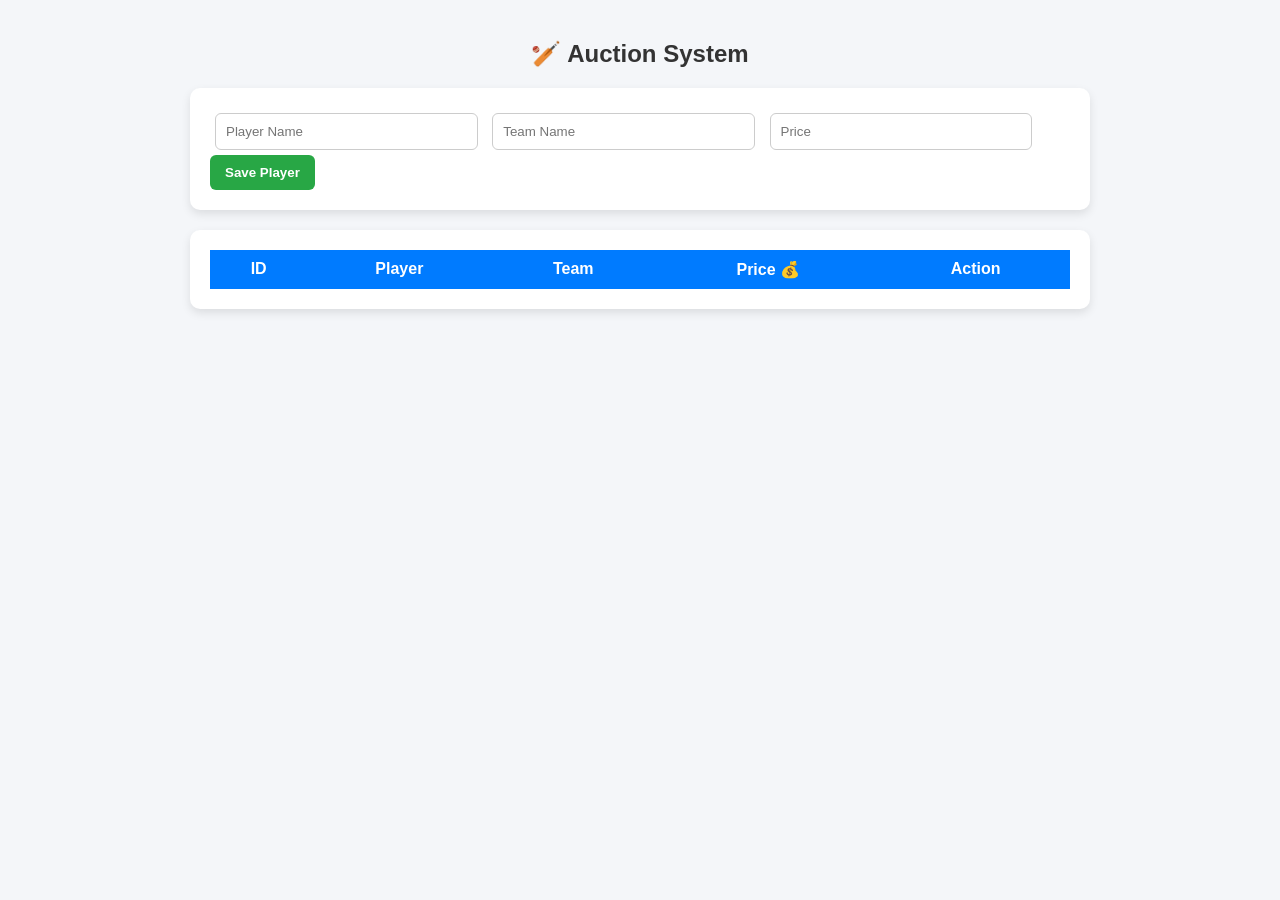
==== index.html @ 4ac796ac "Add files via upload" ====
<!DOCTYPE html>
<html>
<head>
  <title>Auction System</title>
  <style>
    body {
      font-family: 'Segoe UI', sans-serif;
      background: #f4f6f9;
      margin: 0;
      padding: 20px;
    }

    h2 {
      text-align: center;
      color: #333;
    }

    .container {
      max-width: 900px;
      margin: auto;
    }

    .card {
      background: white;
      padding: 20px;
      border-radius: 10px;
      box-shadow: 0 4px 10px rgba(0,0,0,0.1);
      margin-bottom: 20px;
    }

    input {
      padding: 10px;
      margin: 5px;
      width: 28%;
      border-radius: 6px;
      border: 1px solid #ccc;
    }

    button {
      padding: 10px 15px;
      border: none;
      border-radius: 6px;
      cursor: pointer;
      font-weight: bold;
    }

    .btn-save {
      background: #28a745;
      color: white;
    }

    .btn-edit {
      background: #ffc107;
    }

    .btn-delete {
      background: #dc3545;
      color: white;
    }

    table {
      width: 100%;
      border-collapse: collapse;
    }

    th {
      background: #007bff;
      color: white;
      padding: 10px;
    }

    td {
      padding: 10px;
      border-bottom: 1px solid #ddd;
      text-align: center;
    }

    tr:hover {
      background: #f1f1f1;
    }
  </style>
</head>
<body>

<div class="container">

  <h2>🏏 Auction System</h2>

  <div class="card">
    <input type="hidden" id="id">
    <input type="text" id="playerName" placeholder="Player Name">
    <input type="text" id="teamName" placeholder="Team Name">
    <input type="number" id="price" placeholder="Price">

    <button class="btn-save" onclick="saveData()">Save Player</button>
  </div>

  <div class="card">
    <table>
      <thead>
        <tr>
          <th>ID</th>
          <th>Player</th>
          <th>Team</th>
          <th>Price 💰</th>
          <th>Action</th>
        </tr>
      </thead>
      <tbody id="tableBody"></tbody>
    </table>
  </div>

</div>

<script>
const API_URL = "https://script.google.com/macros/s/AKfycbxyd2DlgoQCvxOBQO5pWGoUFbj9tbgu-hx1Il1cpZBc2XeQlm2lC--QNrdhxbVmlzGPkA/exec";

// LOAD DATA
function fetchData() {
  fetch(API_URL)
    .then(res => res.text())
    .then(text => JSON.parse(text))
    .then(data => {
      let rows = "";

      data.slice(1).forEach(row => {
        rows += `
          <tr>
            <td>${row[0]}</td>
            <td>${row[1]}</td>
            <td>${row[2]}</td>
            <td>₹ ${row[3]}</td>
            <td>
              <button class="btn-edit" onclick="editData(${row[0]}, '${row[1]}', '${row[2]}', ${row[3]})">Edit</button>
              <button class="btn-delete" onclick="deleteData(${row[0]})">Delete</button>
            </td>
          </tr>`;
      });

      document.getElementById("tableBody").innerHTML = rows;
    });
}

// SAVE / UPDATE
function saveData() {
  const id = document.getElementById("id").value;
  const playerName = document.getElementById("playerName").value;
  const teamName = document.getElementById("teamName").value;
  const price = document.getElementById("price").value;

  if (!playerName || !teamName || !price) {
    alert("Please fill all fields");
    return;
  }

  const action = id ? "update" : "create";

  fetch(API_URL, {
    method: "POST",
    mode: "no-cors",
    body: JSON.stringify({
      action,
      id,
      playerName,
      teamName,
      price
    })
  }).then(() => {
    clearForm();
    setTimeout(fetchData, 500);
  });
}

// DELETE
function deleteData(id) {
  if (!confirm("Delete this player?")) return;

  fetch(API_URL, {
    method: "POST",
    mode: "no-cors",
    body: JSON.stringify({
      action: "delete",
      id
    })
  }).then(() => setTimeout(fetchData, 500));
}

// EDIT
function editData(id, playerName, teamName, price) {
  document.getElementById("id").value = id;
  document.getElementById("playerName").value = playerName;
  document.getElementById("teamName").value = teamName;
  document.getElementById("price").value = price;
}

// CLEAR FORM
function clearForm() {
  document.getElementById("id").value = "";
  document.getElementById("playerName").value = "";
  document.getElementById("teamName").value = "";
  document.getElementById("price").value = "";
}

// INITIAL LOAD
fetchData();
</script>

</body>
</html>
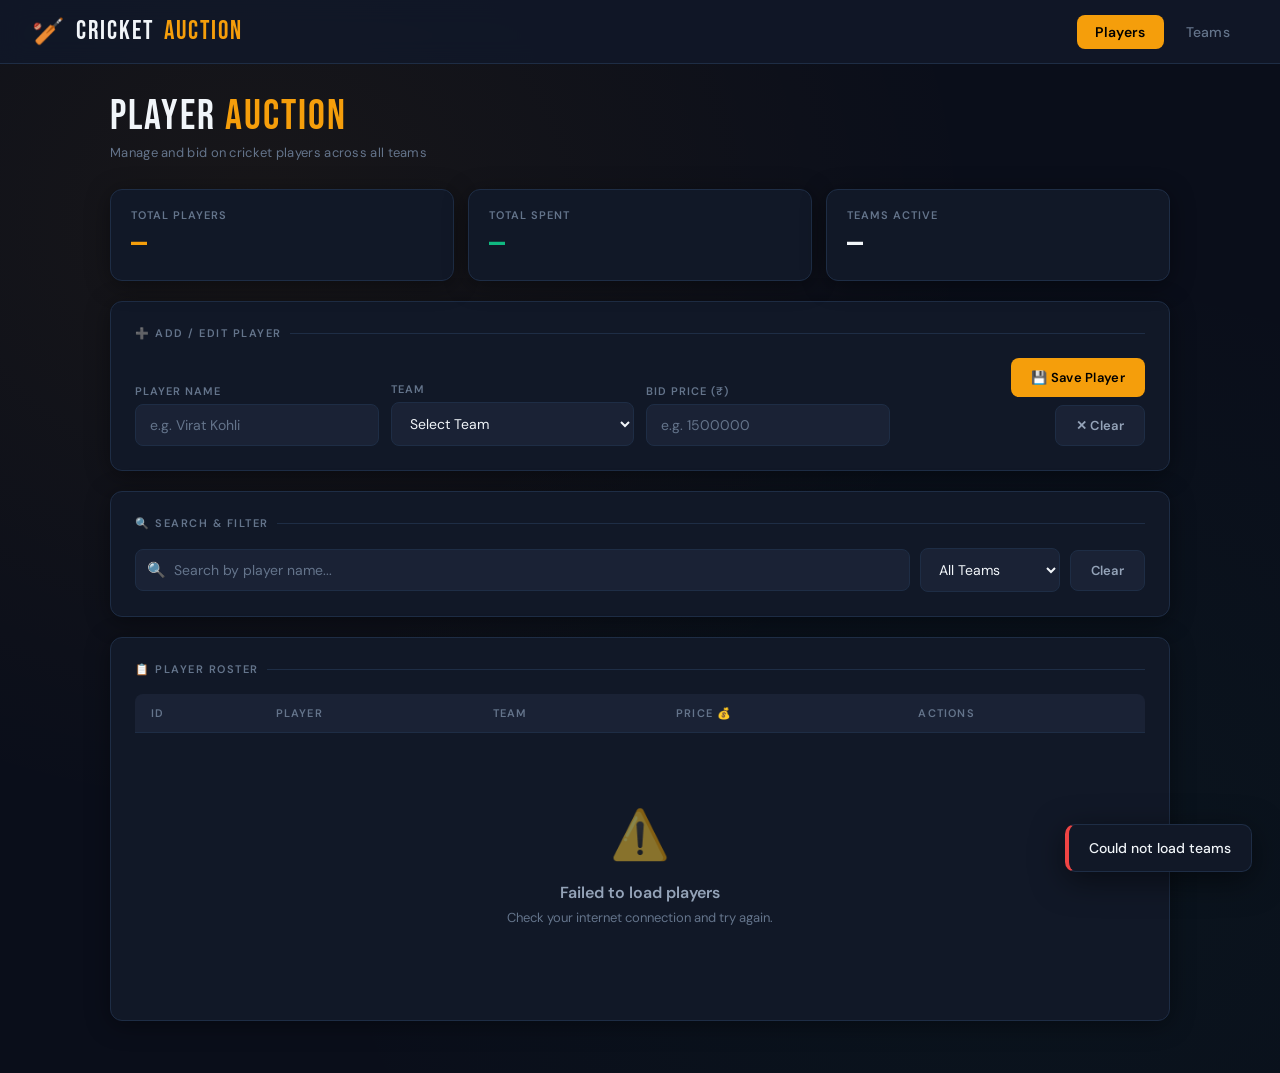
==== commit 778597eb: "Bugs fixed of google sheet" ====
--- a/index.html
+++ b/index.html
@@ -1,209 +1,120 @@
-<!DOCTYPE html>
-<html>
-<head>
-  <title>Auction System</title>
-  <style>
-    body {
-      font-family: 'Segoe UI', sans-serif;
-      background: #f4f6f9;
-      margin: 0;
-      padding: 20px;
-    }
-
-    h2 {
-      text-align: center;
-      color: #333;
-    }
-
-    .container {
-      max-width: 900px;
-      margin: auto;
-    }
-
-    .card {
-      background: white;
-      padding: 20px;
-      border-radius: 10px;
-      box-shadow: 0 4px 10px rgba(0,0,0,0.1);
-      margin-bottom: 20px;
-    }
-
-    input {
-      padding: 10px;
-      margin: 5px;
-      width: 28%;
-      border-radius: 6px;
-      border: 1px solid #ccc;
-    }
-
-    button {
-      padding: 10px 15px;
-      border: none;
-      border-radius: 6px;
-      cursor: pointer;
-      font-weight: bold;
-    }
-
-    .btn-save {
-      background: #28a745;
-      color: white;
-    }
-
-    .btn-edit {
-      background: #ffc107;
-    }
-
-    .btn-delete {
-      background: #dc3545;
-      color: white;
-    }
-
-    table {
-      width: 100%;
-      border-collapse: collapse;
-    }
-
-    th {
-      background: #007bff;
-      color: white;
-      padding: 10px;
-    }
-
-    td {
-      padding: 10px;
-      border-bottom: 1px solid #ddd;
-      text-align: center;
-    }
-
-    tr:hover {
-      background: #f1f1f1;
-    }
-  </style>
-</head>
-<body>
-
-<div class="container">
-
-  <h2>🏏 Auction System</h2>
-
-  <div class="card">
-    <input type="hidden" id="id">
-    <input type="text" id="playerName" placeholder="Player Name">
-    <input type="text" id="teamName" placeholder="Team Name">
-    <input type="number" id="price" placeholder="Price">
-
-    <button class="btn-save" onclick="saveData()">Save Player</button>
-  </div>
-
-  <div class="card">
-    <table>
-      <thead>
-        <tr>
-          <th>ID</th>
-          <th>Player</th>
-          <th>Team</th>
-          <th>Price 💰</th>
-          <th>Action</th>
-        </tr>
-      </thead>
-      <tbody id="tableBody"></tbody>
-    </table>
-  </div>
-
-</div>
-
-<script>
-const API_URL = "https://script.google.com/macros/s/AKfycbxyd2DlgoQCvxOBQO5pWGoUFbj9tbgu-hx1Il1cpZBc2XeQlm2lC--QNrdhxbVmlzGPkA/exec";
-
-// LOAD DATA
-function fetchData() {
-  fetch(API_URL)
-    .then(res => res.text())
-    .then(text => JSON.parse(text))
-    .then(data => {
-      let rows = "";
-
-      data.slice(1).forEach(row => {
-        rows += `
-          <tr>
-            <td>${row[0]}</td>
-            <td>${row[1]}</td>
-            <td>${row[2]}</td>
-            <td>₹ ${row[3]}</td>
-            <td>
-              <button class="btn-edit" onclick="editData(${row[0]}, '${row[1]}', '${row[2]}', ${row[3]})">Edit</button>
-              <button class="btn-delete" onclick="deleteData(${row[0]})">Delete</button>
-            </td>
-          </tr>`;
-      });
-
-      document.getElementById("tableBody").innerHTML = rows;
-    });
-}
-
-// SAVE / UPDATE
-function saveData() {
-  const id = document.getElementById("id").value;
-  const playerName = document.getElementById("playerName").value;
-  const teamName = document.getElementById("teamName").value;
-  const price = document.getElementById("price").value;
-
-  if (!playerName || !teamName || !price) {
-    alert("Please fill all fields");
-    return;
-  }
-
-  const action = id ? "update" : "create";
-
-  fetch(API_URL, {
-    method: "POST",
-    mode: "no-cors",
-    body: JSON.stringify({
-      action,
-      id,
-      playerName,
-      teamName,
-      price
-    })
-  }).then(() => {
-    clearForm();
-    setTimeout(fetchData, 500);
-  });
-}
-
-// DELETE
-function deleteData(id) {
-  if (!confirm("Delete this player?")) return;
-
-  fetch(API_URL, {
-    method: "POST",
-    mode: "no-cors",
-    body: JSON.stringify({
-      action: "delete",
-      id
-    })
-  }).then(() => setTimeout(fetchData, 500));
-}
-
-// EDIT
-function editData(id, playerName, teamName, price) {
-  document.getElementById("id").value = id;
-  document.getElementById("playerName").value = playerName;
-  document.getElementById("teamName").value = teamName;
-  document.getElementById("price").value = price;
-}
-
-// CLEAR FORM
-function clearForm() {
-  document.getElementById("id").value = "";
-  document.getElementById("playerName").value = "";
-  document.getElementById("teamName").value = "";
-  document.getElementById("price").value = "";
-}
-
-// INITIAL LOAD
-fetchData();
-</script>
-
-</body>
-</html>+<!DOCTYPE html>
+<html lang="en">
+<head>
+  <meta charset="UTF-8">
+  <meta name="viewport" content="width=device-width, initial-scale=1.0">
+  <title>Players — Cricket Auction System</title>
+  <link rel="stylesheet" href="css/style.css">
+</head>
+<body>
+
+  <!-- NAV -->
+  <nav class="navbar">
+    <a href="index.html" class="nav-brand">🏏 <span>Cricket</span>Auction</a>
+    <div class="nav-links">
+      <a href="index.html" class="nav-link active">Players</a>
+      <a href="teams.html" class="nav-link">Teams</a>
+    </div>
+  </nav>
+
+  <div class="page">
+
+    <!-- HEADER -->
+    <div class="page-header">
+      <div>
+        <div class="page-title">Player <span>Auction</span></div>
+        <div class="page-subtitle">Manage and bid on cricket players across all teams</div>
+      </div>
+    </div>
+
+    <!-- STATS -->
+    <div class="stats-strip">
+      <div class="stat-box">
+        <div class="stat-label">Total Players</div>
+        <div class="stat-value amber" id="stat-total">—</div>
+      </div>
+      <div class="stat-box">
+        <div class="stat-label">Total Spent</div>
+        <div class="stat-value green" id="stat-spent">—</div>
+      </div>
+      <div class="stat-box">
+        <div class="stat-label">Teams Active</div>
+        <div class="stat-value" id="stat-teams">—</div>
+      </div>
+    </div>
+
+    <!-- ADD / EDIT FORM -->
+    <div class="card">
+      <div class="card-title">➕ Add / Edit Player</div>
+      <input type="hidden" id="id">
+      <div class="form-grid">
+        <div class="form-group">
+          <label class="form-label">Player Name</label>
+          <input type="text" id="playerName" placeholder="e.g. Virat Kohli">
+        </div>
+        <div class="form-group">
+          <label class="form-label">Team</label>
+          <select id="teamName">
+            <option value="">Select Team</option>
+          </select>
+        </div>
+        <div class="form-group">
+          <label class="form-label">Bid Price (₹)</label>
+          <input type="number" id="price" placeholder="e.g. 1500000" min="0">
+        </div>
+        <div class="form-group" style="display:flex; gap:8px; align-items:flex-end;">
+          <button class="btn btn-primary" onclick="saveData()">💾 Save Player</button>
+          <button class="btn btn-secondary" onclick="clearForm()">✕ Clear</button>
+        </div>
+      </div>
+    </div>
+
+    <!-- SEARCH + FILTER -->
+    <div class="card">
+      <div class="card-title">🔍 Search & Filter</div>
+      <div class="search-bar">
+        <div class="search-input-wrap">
+          <span class="search-icon">🔍</span>
+          <input type="text" id="searchInput" placeholder="Search by player name..." oninput="applyFilter()">
+        </div>
+        <select class="filter-select" id="filterTeam" onchange="applyFilter()">
+          <option value="">All Teams</option>
+        </select>
+        <button class="btn btn-secondary" onclick="document.getElementById('searchInput').value=''; document.getElementById('filterTeam').selectedIndex=0; applyFilter();">Clear</button>
+      </div>
+    </div>
+
+    <!-- PLAYERS TABLE -->
+    <div class="card">
+      <div class="card-title">📋 Player Roster</div>
+      <div class="table-wrap">
+        <table>
+          <thead>
+            <tr>
+              <th>ID</th>
+              <th>Player</th>
+              <th>Team</th>
+              <th>Price 💰</th>
+              <th>Actions</th>
+            </tr>
+          </thead>
+          <tbody id="tableBody">
+            <tr><td colspan="5">
+              <div class="loading-state">
+                <div class="spinner"></div>
+                <div>Loading players...</div>
+              </div>
+            </td></tr>
+          </tbody>
+        </table>
+      </div>
+    </div>
+
+  </div>
+
+  <!-- TOAST -->
+  <div id="toast"></div>
+
+  <script src="js/script.js"></script>
+</body>
+</html>
--- a/css/style.css
+++ b/css/style.css
@@ -0,0 +1,429 @@
+@import url('https://fonts.googleapis.com/css2?family=Bebas+Neue&family=DM+Sans:wght@300;400;500;600;700&display=swap');
+
+:root {
+  --bg: #0a0e1a;
+  --surface: #111827;
+  --surface2: #1a2235;
+  --border: #1e2d45;
+  --accent: #f59e0b;
+  --accent2: #ef4444;
+  --accent3: #10b981;
+  --text: #f1f5f9;
+  --text-muted: #64748b;
+  --text-dim: #94a3b8;
+  --radius: 12px;
+  --shadow: 0 4px 24px rgba(0,0,0,0.4);
+}
+
+* { box-sizing: border-box; margin: 0; padding: 0; }
+
+body {
+  font-family: 'DM Sans', sans-serif;
+  background: var(--bg);
+  color: var(--text);
+  min-height: 100vh;
+  background-image:
+    radial-gradient(ellipse at 20% 20%, rgba(245,158,11,0.06) 0%, transparent 50%),
+    radial-gradient(ellipse at 80% 80%, rgba(16,185,129,0.04) 0%, transparent 50%);
+}
+
+/* ─── NAV ─── */
+.navbar {
+  display: flex;
+  align-items: center;
+  justify-content: space-between;
+  padding: 0 32px;
+  height: 64px;
+  background: rgba(17,24,39,0.95);
+  border-bottom: 1px solid var(--border);
+  position: sticky;
+  top: 0;
+  z-index: 100;
+  backdrop-filter: blur(12px);
+}
+
+.nav-brand {
+  font-family: 'Bebas Neue', sans-serif;
+  font-size: 26px;
+  letter-spacing: 2px;
+  color: var(--accent);
+  text-decoration: none;
+  display: flex;
+  align-items: center;
+  gap: 10px;
+}
+
+.nav-brand span { color: var(--text); }
+
+.nav-links { display: flex; gap: 4px; }
+
+.nav-link {
+  padding: 8px 18px;
+  border-radius: 8px;
+  text-decoration: none;
+  font-weight: 500;
+  font-size: 14px;
+  color: var(--text-muted);
+  transition: all 0.2s;
+  letter-spacing: 0.3px;
+}
+
+.nav-link:hover { background: var(--surface2); color: var(--text); }
+.nav-link.active { background: var(--accent); color: #000; font-weight: 600; }
+
+/* ─── PAGE WRAPPER ─── */
+.page { max-width: 1100px; margin: 0 auto; padding: 32px 20px; }
+
+/* ─── PAGE HEADER ─── */
+.page-header {
+  margin-bottom: 28px;
+  display: flex;
+  align-items: flex-end;
+  justify-content: space-between;
+  flex-wrap: wrap;
+  gap: 16px;
+}
+
+.page-title {
+  font-family: 'Bebas Neue', sans-serif;
+  font-size: 42px;
+  letter-spacing: 2px;
+  line-height: 1;
+  color: var(--text);
+}
+
+.page-title span { color: var(--accent); }
+
+.page-subtitle {
+  font-size: 13px;
+  color: var(--text-muted);
+  margin-top: 6px;
+  letter-spacing: 0.3px;
+}
+
+/* ─── CARDS ─── */
+.card {
+  background: var(--surface);
+  border: 1px solid var(--border);
+  border-radius: var(--radius);
+  padding: 24px;
+  margin-bottom: 20px;
+  box-shadow: var(--shadow);
+}
+
+.card-title {
+  font-size: 11px;
+  font-weight: 600;
+  text-transform: uppercase;
+  letter-spacing: 1.5px;
+  color: var(--text-muted);
+  margin-bottom: 18px;
+  display: flex;
+  align-items: center;
+  gap: 8px;
+}
+
+.card-title::after {
+  content: '';
+  flex: 1;
+  height: 1px;
+  background: var(--border);
+}
+
+/* ─── FORM ─── */
+.form-grid {
+  display: grid;
+  grid-template-columns: repeat(auto-fit, minmax(180px, 1fr));
+  gap: 12px;
+  align-items: end;
+}
+
+.form-group { display: flex; flex-direction: column; gap: 6px; }
+
+.form-label {
+  font-size: 11px;
+  font-weight: 600;
+  letter-spacing: 1px;
+  text-transform: uppercase;
+  color: var(--text-muted);
+}
+
+input, select {
+  width: 100%;
+  background: var(--surface2);
+  border: 1px solid var(--border);
+  border-radius: 8px;
+  padding: 11px 14px;
+  color: var(--text);
+  font-family: 'DM Sans', sans-serif;
+  font-size: 14px;
+  outline: none;
+  transition: border-color 0.2s, box-shadow 0.2s;
+}
+
+input:focus, select:focus {
+  border-color: var(--accent);
+  box-shadow: 0 0 0 3px rgba(245,158,11,0.12);
+}
+
+select option { background: var(--surface2); }
+input::placeholder { color: var(--text-muted); }
+
+/* ─── BUTTONS ─── */
+.btn {
+  padding: 11px 20px;
+  border: none;
+  border-radius: 8px;
+  cursor: pointer;
+  font-family: 'DM Sans', sans-serif;
+  font-weight: 600;
+  font-size: 13px;
+  letter-spacing: 0.3px;
+  transition: all 0.2s;
+  display: inline-flex;
+  align-items: center;
+  gap: 7px;
+  white-space: nowrap;
+}
+
+.btn:active { transform: scale(0.97); }
+
+.btn-primary { background: var(--accent); color: #000; }
+.btn-primary:hover { background: #fbbf24; }
+
+.btn-secondary { background: var(--surface2); color: var(--text-dim); border: 1px solid var(--border); }
+.btn-secondary:hover { background: var(--border); color: var(--text); }
+
+.btn-danger { background: rgba(239,68,68,0.15); color: var(--accent2); border: 1px solid rgba(239,68,68,0.2); }
+.btn-danger:hover { background: rgba(239,68,68,0.25); }
+
+.btn-warning { background: rgba(245,158,11,0.15); color: var(--accent); border: 1px solid rgba(245,158,11,0.2); }
+.btn-warning:hover { background: rgba(245,158,11,0.25); }
+
+.btn-sm { padding: 6px 12px; font-size: 12px; }
+
+/* ─── SEARCH BAR ─── */
+.search-bar {
+  display: flex;
+  gap: 10px;
+  align-items: center;
+  flex-wrap: wrap;
+}
+
+.search-input-wrap {
+  position: relative;
+  flex: 1;
+  min-width: 200px;
+}
+
+.search-icon {
+  position: absolute;
+  left: 12px;
+  top: 50%;
+  transform: translateY(-50%);
+  color: var(--text-muted);
+  font-size: 15px;
+  pointer-events: none;
+}
+
+.search-input-wrap input { padding-left: 38px; }
+
+.filter-select { width: auto; min-width: 140px; }
+
+/* ─── TABLE ─── */
+.table-wrap { overflow-x: auto; border-radius: 8px; }
+
+table {
+  width: 100%;
+  border-collapse: collapse;
+}
+
+thead th {
+  background: var(--surface2);
+  padding: 12px 16px;
+  text-align: left;
+  font-size: 11px;
+  font-weight: 600;
+  text-transform: uppercase;
+  letter-spacing: 1.2px;
+  color: var(--text-muted);
+  border-bottom: 1px solid var(--border);
+}
+
+tbody td {
+  padding: 14px 16px;
+  border-bottom: 1px solid rgba(30,45,69,0.6);
+  font-size: 14px;
+  color: var(--text-dim);
+}
+
+tbody tr:last-child td { border-bottom: none; }
+tbody tr { transition: background 0.15s; }
+tbody tr:hover { background: rgba(26,34,53,0.8); }
+
+.player-name { font-weight: 600; color: var(--text); }
+
+.team-badge {
+  display: inline-block;
+  padding: 3px 10px;
+  border-radius: 20px;
+  font-size: 12px;
+  font-weight: 500;
+  background: rgba(245,158,11,0.12);
+  color: var(--accent);
+  border: 1px solid rgba(245,158,11,0.2);
+}
+
+.price-tag { font-weight: 600; color: var(--accent3); font-variant-numeric: tabular-nums; }
+
+.actions { display: flex; gap: 6px; }
+
+/* ─── LOADING / EMPTY ─── */
+.loading-state { text-align: center; padding: 48px 20px; color: var(--text-muted); }
+
+.spinner {
+  width: 36px; height: 36px;
+  border: 3px solid var(--border);
+  border-top-color: var(--accent);
+  border-radius: 50%;
+  animation: spin 0.8s linear infinite;
+  margin: 0 auto 16px;
+}
+
+@keyframes spin { to { transform: rotate(360deg); } }
+
+.empty-state { text-align: center; padding: 56px 20px; color: var(--text-muted); }
+.empty-icon { font-size: 48px; margin-bottom: 16px; opacity: 0.5; }
+.empty-title { font-size: 16px; font-weight: 600; color: var(--text-dim); margin-bottom: 6px; }
+.empty-sub { font-size: 13px; }
+
+/* ─── STATS STRIP ─── */
+.stats-strip {
+  display: grid;
+  grid-template-columns: repeat(auto-fit, minmax(160px, 1fr));
+  gap: 14px;
+  margin-bottom: 20px;
+}
+
+.stat-box {
+  background: var(--surface);
+  border: 1px solid var(--border);
+  border-radius: var(--radius);
+  padding: 18px 20px;
+  box-shadow: var(--shadow);
+}
+
+.stat-label {
+  font-size: 11px;
+  font-weight: 600;
+  text-transform: uppercase;
+  letter-spacing: 1px;
+  color: var(--text-muted);
+  margin-bottom: 8px;
+}
+
+.stat-value {
+  font-family: 'Bebas Neue', sans-serif;
+  font-size: 32px;
+  letter-spacing: 1px;
+  line-height: 1;
+  color: var(--text);
+}
+
+.stat-value.green { color: var(--accent3); }
+.stat-value.amber { color: var(--accent); }
+.stat-value.red { color: var(--accent2); }
+
+/* ─── TEAM CARDS ─── */
+.teams-grid {
+  display: grid;
+  grid-template-columns: repeat(auto-fill, minmax(280px, 1fr));
+  gap: 16px;
+  margin-top: 4px;
+}
+
+.team-card {
+  background: var(--surface);
+  border: 1px solid var(--border);
+  border-radius: var(--radius);
+  padding: 20px;
+  box-shadow: var(--shadow);
+  transition: border-color 0.2s, transform 0.2s;
+}
+
+.team-card:hover { border-color: var(--accent); transform: translateY(-2px); }
+
+.team-card-header {
+  display: flex;
+  align-items: flex-start;
+  justify-content: space-between;
+  margin-bottom: 14px;
+}
+
+.team-icon {
+  width: 42px; height: 42px;
+  border-radius: 10px;
+  background: rgba(245,158,11,0.15);
+  border: 1px solid rgba(245,158,11,0.25);
+  display: flex;
+  align-items: center;
+  justify-content: center;
+  font-size: 20px;
+}
+
+.team-card-name { font-weight: 700; font-size: 16px; color: var(--text); margin-bottom: 3px; }
+.team-card-owner { font-size: 12px; color: var(--text-muted); }
+
+.team-card-stats {
+  display: flex;
+  gap: 16px;
+  padding-top: 14px;
+  border-top: 1px solid var(--border);
+}
+
+.team-stat { flex: 1; }
+.team-stat-label { font-size: 10px; font-weight: 600; text-transform: uppercase; letter-spacing: 1px; color: var(--text-muted); margin-bottom: 4px; }
+.team-stat-val { font-size: 16px; font-weight: 700; color: var(--text); }
+.team-stat-val.green { color: var(--accent3); }
+.team-stat-val.red { color: var(--accent2); }
+
+/* ─── BUDGET BAR ─── */
+.budget-bar-wrap { margin-top: 10px; }
+.budget-bar-bg { background: var(--surface2); border-radius: 99px; height: 6px; overflow: hidden; margin-top: 4px; }
+.budget-bar-fill { height: 100%; border-radius: 99px; background: var(--accent3); transition: width 0.5s ease; }
+.budget-bar-fill.warn { background: var(--accent); }
+.budget-bar-fill.danger { background: var(--accent2); }
+.budget-bar-label { font-size: 11px; color: var(--text-muted); display: flex; justify-content: space-between; margin-top: 4px; }
+
+/* ─── TOAST ─── */
+#toast {
+  position: fixed;
+  bottom: 28px; right: 28px;
+  background: var(--surface);
+  border: 1px solid var(--border);
+  border-left: 4px solid var(--accent3);
+  border-radius: 10px;
+  padding: 14px 20px;
+  font-size: 14px;
+  font-weight: 500;
+  color: var(--text);
+  box-shadow: 0 8px 32px rgba(0,0,0,0.5);
+  transform: translateY(80px);
+  opacity: 0;
+  transition: all 0.3s cubic-bezier(0.34,1.56,0.64,1);
+  z-index: 999;
+  max-width: 320px;
+}
+
+#toast.show { transform: translateY(0); opacity: 1; }
+#toast.error { border-left-color: var(--accent2); }
+
+/* ─── RESPONSIVE ─── */
+@media (max-width: 600px) {
+  .navbar { padding: 0 16px; }
+  .page { padding: 20px 14px; }
+  .page-header { flex-direction: column; align-items: flex-start; }
+  .form-grid { grid-template-columns: 1fr; }
+  .stats-strip { grid-template-columns: 1fr 1fr; }
+  .page-title { font-size: 32px; }
+}
